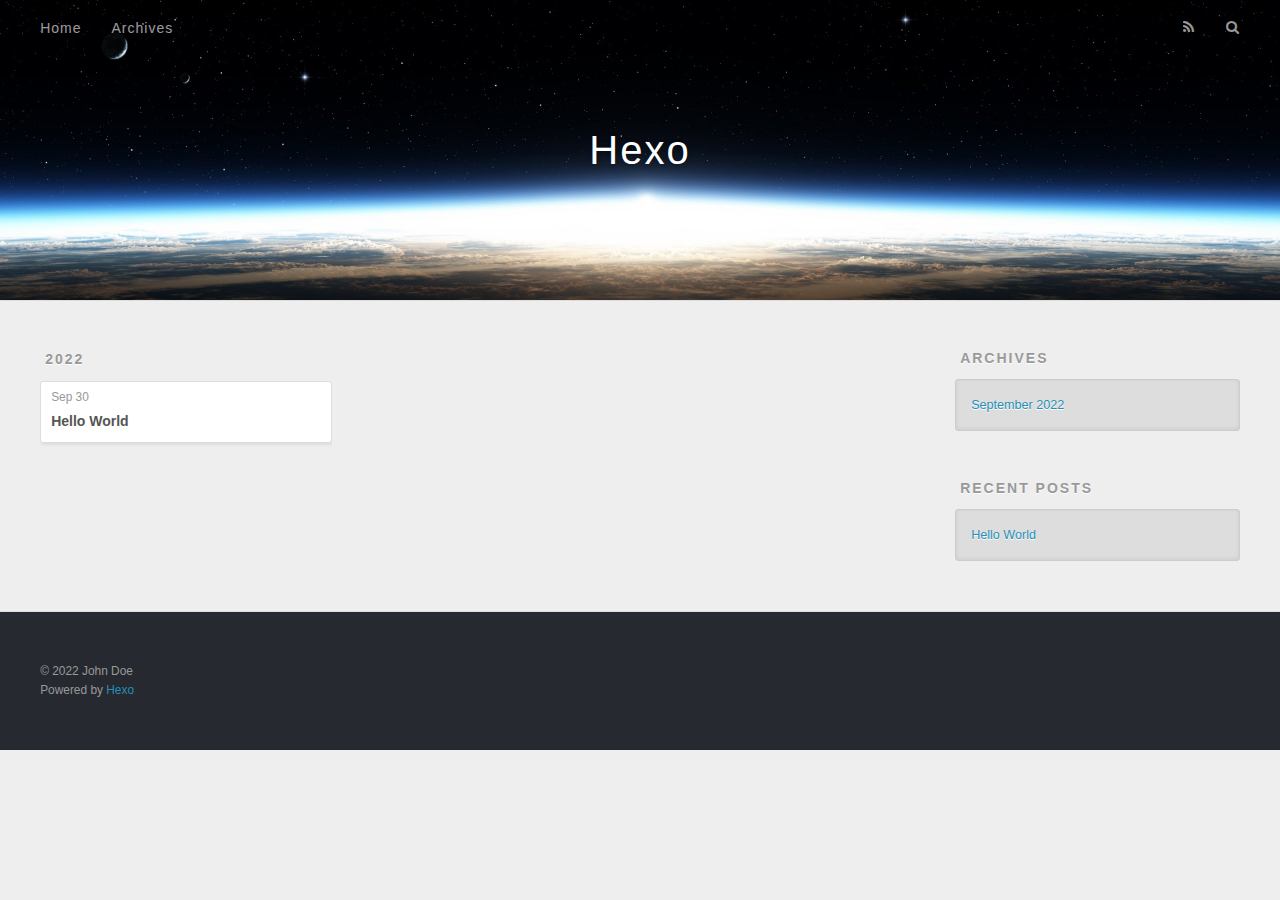
==== archives/index.html @ 2710d6b4 "Site updated: 2022-09-30 20:19:35" ====
<!DOCTYPE html>
<html>
<head>
  <meta charset="utf-8">
  

  
  <title>Archives | Hexo</title>
  <meta name="viewport" content="width=device-width, initial-scale=1, maximum-scale=1">
  <meta property="og:type" content="website">
<meta property="og:title" content="Hexo">
<meta property="og:url" content="http://example.com/archives/index.html">
<meta property="og:site_name" content="Hexo">
<meta property="og:locale" content="en_US">
<meta property="article:author" content="John Doe">
<meta name="twitter:card" content="summary">
  
    <link rel="alternate" href="/atom.xml" title="Hexo" type="application/atom+xml">
  
  
    <link rel="icon" href="/favicon.png">
  
  
    <link href="//fonts.googleapis.com/css?family=Source+Code+Pro" rel="stylesheet" type="text/css">
  
  
<link rel="stylesheet" href="/css/style.css">

<meta name="generator" content="Hexo 5.4.2"></head>

<body>
  <div id="container">
    <div id="wrap">
      <header id="header">
  <div id="banner"></div>
  <div id="header-outer" class="outer">
    <div id="header-title" class="inner">
      <h1 id="logo-wrap">
        <a href="/" id="logo">Hexo</a>
      </h1>
      
    </div>
    <div id="header-inner" class="inner">
      <nav id="main-nav">
        <a id="main-nav-toggle" class="nav-icon"></a>
        
          <a class="main-nav-link" href="/">Home</a>
        
          <a class="main-nav-link" href="/archives">Archives</a>
        
      </nav>
      <nav id="sub-nav">
        
          <a id="nav-rss-link" class="nav-icon" href="/atom.xml" title="RSS Feed"></a>
        
        <a id="nav-search-btn" class="nav-icon" title="Search"></a>
      </nav>
      <div id="search-form-wrap">
        <form action="//google.com/search" method="get" accept-charset="UTF-8" class="search-form"><input type="search" name="q" class="search-form-input" placeholder="Search"><button type="submit" class="search-form-submit">&#xF002;</button><input type="hidden" name="sitesearch" value="http://example.com"></form>
      </div>
    </div>
  </div>
</header>
      <div class="outer">
        <section id="main">
  
  
    
    
      
      
      <section class="archives-wrap">
        <div class="archive-year-wrap">
          <a href="/archives/2022" class="archive-year">2022</a>
        </div>
        <div class="archives">
    
    <article class="archive-article archive-type-post">
  <div class="archive-article-inner">
    <header class="archive-article-header">
      <a href="/2022/09/30/hello-world/" class="archive-article-date">
  <time datetime="2022-09-30T12:15:28.536Z" itemprop="datePublished">Sep 30</time>
</a>
      
  
    <h1 itemprop="name">
      <a class="archive-article-title" href="/2022/09/30/hello-world/">Hello World</a>
    </h1>
  

    </header>
  </div>
</article>
  
  
    </div></section>
  


</section>
        
          <aside id="sidebar">
  
    

  
    

  
    
  
    
  <div class="widget-wrap">
    <h3 class="widget-title">Archives</h3>
    <div class="widget">
      <ul class="archive-list"><li class="archive-list-item"><a class="archive-list-link" href="/archives/2022/09/">September 2022</a></li></ul>
    </div>
  </div>


  
    
  <div class="widget-wrap">
    <h3 class="widget-title">Recent Posts</h3>
    <div class="widget">
      <ul>
        
          <li>
            <a href="/2022/09/30/hello-world/">Hello World</a>
          </li>
        
      </ul>
    </div>
  </div>

  
</aside>
        
      </div>
      <footer id="footer">
  
  <div class="outer">
    <div id="footer-info" class="inner">
      &copy; 2022 John Doe<br>
      Powered by <a href="http://hexo.io/" target="_blank">Hexo</a>
    </div>
  </div>
</footer>
    </div>
    <nav id="mobile-nav">
  
    <a href="/" class="mobile-nav-link">Home</a>
  
    <a href="/archives" class="mobile-nav-link">Archives</a>
  
</nav>
    

<script src="//ajax.googleapis.com/ajax/libs/jquery/2.0.3/jquery.min.js"></script>


  
<link rel="stylesheet" href="/fancybox/jquery.fancybox.css">

  
<script src="/fancybox/jquery.fancybox.pack.js"></script>




<script src="/js/script.js"></script>




  </div>
</body>
</html>
---- css/style.css ----
body {
  width: 100%;
}
body:before,
body:after {
  content: "";
  display: table;
}
body:after {
  clear: both;
}
html,
body,
div,
span,
applet,
object,
iframe,
h1,
h2,
h3,
h4,
h5,
h6,
p,
blockquote,
pre,
a,
abbr,
acronym,
address,
big,
cite,
code,
del,
dfn,
em,
img,
ins,
kbd,
q,
s,
samp,
small,
strike,
strong,
sub,
sup,
tt,
var,
dl,
dt,
dd,
ol,
ul,
li,
fieldset,
form,
label,
legend,
table,
caption,
tbody,
tfoot,
thead,
tr,
th,
td {
  margin: 0;
  padding: 0;
  border: 0;
  outline: 0;
  font-weight: inherit;
  font-style: inherit;
  font-family: inherit;
  font-size: 100%;
  vertical-align: baseline;
}
body {
  line-height: 1;
  color: #000;
  background: #fff;
}
ol,
ul {
  list-style: none;
}
table {
  border-collapse: separate;
  border-spacing: 0;
  vertical-align: middle;
}
caption,
th,
td {
  text-align: left;
  font-weight: normal;
  vertical-align: middle;
}
a img {
  border: none;
}
input,
button {
  margin: 0;
  padding: 0;
}
input::-moz-focus-inner,
button::-moz-focus-inner {
  border: 0;
  padding: 0;
}
@font-face {
  font-family: FontAwesome;
  font-style: normal;
  font-weight: normal;
  src: url("fonts/fontawesome-webfont.eot?v=#4.0.3");
  src: url("fonts/fontawesome-webfont.eot?#iefix&v=#4.0.3") format("embedded-opentype"), url("fonts/fontawesome-webfont.woff?v=#4.0.3") format("woff"), url("fonts/fontawesome-webfont.ttf?v=#4.0.3") format("truetype"), url("fonts/fontawesome-webfont.svg#fontawesomeregular?v=#4.0.3") format("svg");
}
html,
body,
#container {
  height: 100%;
}
body {
  background: #eee;
  font: 14px -apple-system, BlinkMacSystemFont, "Segoe UI", "Roboto", "Oxygen", "Ubuntu", "Cantarell", "Fira Sans", "Droid Sans", "Helvetica Neue", sans-serif;
  -webkit-text-size-adjust: 100%;
}
.outer {
  max-width: 1220px;
  margin: 0 auto;
  padding: 0 20px;
}
.outer:before,
.outer:after {
  content: "";
  display: table;
}
.outer:after {
  clear: both;
}
.inner {
  display: inline;
  float: left;
  width: 98.33333333333333%;
  margin: 0 0.833333333333333%;
}
.left,
.alignleft {
  float: left;
}
.right,
.alignright {
  float: right;
}
.clear {
  clear: both;
}
#container {
  position: relative;
}
.mobile-nav-on {
  overflow: hidden;
}
#wrap {
  height: 100%;
  width: 100%;
  position: absolute;
  top: 0;
  left: 0;
  -webkit-transition: 0.2s ease-out;
  -moz-transition: 0.2s ease-out;
  -ms-transition: 0.2s ease-out;
  transition: 0.2s ease-out;
  z-index: 1;
  background: #eee;
}
.mobile-nav-on #wrap {
  left: 280px;
}
@media screen and (min-width: 768px) {
  #main {
    display: inline;
    float: left;
    width: 73.33333333333333%;
    margin: 0 0.833333333333333%;
  }
}
.article-date,
.article-category-link,
.archive-year,
.widget-title {
  text-decoration: none;
  text-transform: uppercase;
  letter-spacing: 2px;
  color: #999;
  margin-bottom: 1em;
  margin-left: 5px;
  line-height: 1em;
  text-shadow: 0 1px #fff;
  font-weight: bold;
}
.article-inner,
.archive-article-inner {
  background: #fff;
  -webkit-box-shadow: 1px 2px 3px #ddd;
  box-shadow: 1px 2px 3px #ddd;
  border: 1px solid #ddd;
  border-radius: 3px;
}
.article-entry h1,
.widget h1 {
  font-size: 2em;
}
.article-entry h2,
.widget h2 {
  font-size: 1.5em;
}
.article-entry h3,
.widget h3 {
  font-size: 1.3em;
}
.article-entry h4,
.widget h4 {
  font-size: 1.2em;
}
.article-entry h5,
.widget h5 {
  font-size: 1em;
}
.article-entry h6,
.widget h6 {
  font-size: 1em;
  color: #999;
}
.article-entry hr,
.widget hr {
  border: 1px dashed #ddd;
}
.article-entry strong,
.widget strong {
  font-weight: bold;
}
.article-entry em,
.widget em,
.article-entry cite,
.widget cite {
  font-style: italic;
}
.article-entry sup,
.widget sup,
.article-entry sub,
.widget sub {
  font-size: 0.75em;
  line-height: 0;
  position: relative;
  vertical-align: baseline;
}
.article-entry sup,
.widget sup {
  top: -0.5em;
}
.article-entry sub,
.widget sub {
  bottom: -0.2em;
}
.article-entry small,
.widget small {
  font-size: 0.85em;
}
.article-entry acronym,
.widget acronym,
.article-entry abbr,
.widget abbr {
  border-bottom: 1px dotted;
}
.article-entry ul,
.widget ul,
.article-entry ol,
.widget ol,
.article-entry dl,
.widget dl {
  margin: 0 20px;
  line-height: 1.6em;
}
.article-entry ul ul,
.widget ul ul,
.article-entry ol ul,
.widget ol ul,
.article-entry ul ol,
.widget ul ol,
.article-entry ol ol,
.widget ol ol {
  margin-top: 0;
  margin-bottom: 0;
}
.article-entry ul,
.widget ul {
  list-style: disc;
}
.article-entry ol,
.widget ol {
  list-style: decimal;
}
.article-entry dt,
.widget dt {
  font-weight: bold;
}
#header {
  height: 300px;
  position: relative;
  border-bottom: 1px solid #ddd;
}
#header:before,
#header:after {
  content: "";
  position: absolute;
  left: 0;
  right: 0;
  height: 40px;
}
#header:before {
  top: 0;
  background: -webkit-linear-gradient(rgba(0,0,0,0.2), transparent);
  background: -moz-linear-gradient(rgba(0,0,0,0.2), transparent);
  background: -ms-linear-gradient(rgba(0,0,0,0.2), transparent);
  background: linear-gradient(rgba(0,0,0,0.2), transparent);
}
#header:after {
  bottom: 0;
  background: -webkit-linear-gradient(transparent, rgba(0,0,0,0.2));
  background: -moz-linear-gradient(transparent, rgba(0,0,0,0.2));
  background: -ms-linear-gradient(transparent, rgba(0,0,0,0.2));
  background: linear-gradient(transparent, rgba(0,0,0,0.2));
}
#header-outer {
  height: 100%;
  position: relative;
}
#header-inner {
  position: relative;
  overflow: hidden;
}
#banner {
  position: absolute;
  top: 0;
  left: 0;
  width: 100%;
  height: 100%;
  background: url("images/banner.jpg") center #000;
  background-size: cover;
  z-index: -1;
}
#header-title {
  text-align: center;
  height: 40px;
  position: absolute;
  top: 50%;
  left: 0;
  margin-top: -20px;
}
#logo,
#subtitle {
  text-decoration: none;
  color: #fff;
  font-weight: 300;
  text-shadow: 0 1px 4px rgba(0,0,0,0.3);
}
#logo {
  font-size: 40px;
  line-height: 40px;
  letter-spacing: 2px;
}
#subtitle {
  font-size: 16px;
  line-height: 16px;
  letter-spacing: 1px;
}
#subtitle-wrap {
  margin-top: 16px;
}
#main-nav {
  float: left;
  margin-left: -15px;
}
.nav-icon,
.main-nav-link {
  float: left;
  color: #fff;
  opacity: 0.6;
  text-decoration: none;
  text-shadow: 0 1px rgba(0,0,0,0.2);
  -webkit-transition: opacity 0.2s;
  -moz-transition: opacity 0.2s;
  -ms-transition: opacity 0.2s;
  transition: opacity 0.2s;
  display: block;
  padding: 20px 15px;
}
.nav-icon:hover,
.main-nav-link:hover {
  opacity: 1;
}
.nav-icon {
  font-family: FontAwesome;
  text-align: center;
  font-size: 14px;
  width: 14px;
  height: 14px;
  padding: 20px 15px;
  position: relative;
  cursor: pointer;
}
.main-nav-link {
  font-weight: 300;
  letter-spacing: 1px;
}
@media screen and (max-width: 479px) {
  .main-nav-link {
    display: none;
  }
}
#main-nav-toggle {
  display: none;
}
#main-nav-toggle:before {
  content: "\f0c9";
}
@media screen and (max-width: 479px) {
  #main-nav-toggle {
    display: block;
  }
}
#sub-nav {
  float: right;
  margin-right: -15px;
}
#nav-rss-link:before {
  content: "\f09e";
}
#nav-search-btn:before {
  content: "\f002";
}
#search-form-wrap {
  position: absolute;
  top: 15px;
  width: 150px;
  height: 30px;
  right: -150px;
  opacity: 0;
  -webkit-transition: 0.2s ease-out;
  -moz-transition: 0.2s ease-out;
  -ms-transition: 0.2s ease-out;
  transition: 0.2s ease-out;
}
#search-form-wrap.on {
  opacity: 1;
  right: 0;
}
@media screen and (max-width: 479px) {
  #search-form-wrap {
    width: 100%;
    right: -100%;
  }
}
.search-form {
  position: absolute;
  top: 0;
  left: 0;
  right: 0;
  background: #fff;
  padding: 5px 15px;
  border-radius: 15px;
  -webkit-box-shadow: 0 0 10px rgba(0,0,0,0.3);
  box-shadow: 0 0 10px rgba(0,0,0,0.3);
}
.search-form-input {
  border: none;
  background: none;
  color: #555;
  width: 100%;
  font: 13px -apple-system, BlinkMacSystemFont, "Segoe UI", "Roboto", "Oxygen", "Ubuntu", "Cantarell", "Fira Sans", "Droid Sans", "Helvetica Neue", sans-serif;
  outline: none;
}
.search-form-input::-webkit-search-results-decoration,
.search-form-input::-webkit-search-cancel-button {
  -webkit-appearance: none;
}
.search-form-submit {
  position: absolute;
  top: 50%;
  right: 10px;
  margin-top: -7px;
  font: 13px FontAwesome;
  border: none;
  background: none;
  color: #bbb;
  cursor: pointer;
}
.search-form-submit:hover,
.search-form-submit:focus {
  color: #777;
}
.article {
  margin: 50px 0;
}
.article-inner {
  overflow: hidden;
}
.article-meta:before,
.article-meta:after {
  content: "";
  display: table;
}
.article-meta:after {
  clear: both;
}
.article-date {
  float: left;
}
.article-category {
  float: left;
  line-height: 1em;
  color: #ccc;
  text-shadow: 0 1px #fff;
  margin-left: 8px;
}
.article-category:before {
  content: "\2022";
}
.article-category-link {
  margin: 0 12px 1em;
}
.article-header {
  padding: 20px 20px 0;
}
.article-title {
  text-decoration: none;
  font-size: 2em;
  font-weight: bold;
  color: #555;
  line-height: 1.1em;
  -webkit-transition: color 0.2s;
  -moz-transition: color 0.2s;
  -ms-transition: color 0.2s;
  transition: color 0.2s;
}
a.article-title:hover {
  color: #258fb8;
}
.article-entry {
  color: #555;
  padding: 0 20px;
}
.article-entry:before,
.article-entry:after {
  content: "";
  display: table;
}
.article-entry:after {
  clear: both;
}
.article-entry p,
.article-entry table {
  line-height: 1.6em;
  margin: 1.6em 0;
}
.article-entry h1,
.article-entry h2,
.article-entry h3,
.article-entry h4,
.article-entry h5,
.article-entry h6 {
  font-weight: bold;
}
.article-entry h1,
.article-entry h2,
.article-entry h3,
.article-entry h4,
.article-entry h5,
.article-entry h6 {
  line-height: 1.1em;
  margin: 1.1em 0;
}
.article-entry a {
  color: #258fb8;
  text-decoration: none;
}
.article-entry a:hover {
  text-decoration: underline;
}
.article-entry ul,
.article-entry ol,
.article-entry dl {
  margin-top: 1.6em;
  margin-bottom: 1.6em;
}
.article-entry img,
.article-entry video {
  max-width: 100%;
  height: auto;
  display: block;
  margin: auto;
}
.article-entry iframe {
  border: none;
}
.article-entry table {
  width: 100%;
  border-collapse: collapse;
  border-spacing: 0;
}
.article-entry th {
  font-weight: bold;
  border-bottom: 3px solid #ddd;
  padding-bottom: 0.5em;
}
.article-entry td {
  border-bottom: 1px solid #ddd;
  padding: 10px 0;
}
.article-entry blockquote {
  font-family: Georgia, "Times New Roman", serif;
  font-size: 1.4em;
  margin: 1.6em 20px;
  text-align: center;
}
.article-entry blockquote footer {
  font-size: 14px;
  margin: 1.6em 0;
  font-family: -apple-system, BlinkMacSystemFont, "Segoe UI", "Roboto", "Oxygen", "Ubuntu", "Cantarell", "Fira Sans", "Droid Sans", "Helvetica Neue", sans-serif;
}
.article-entry blockquote footer cite:before {
  content: "—";
  padding: 0 0.5em;
}
.article-entry .pullquote {
  text-align: left;
  width: 45%;
  margin: 0;
}
.article-entry .pullquote.left {
  margin-left: 0.5em;
  margin-right: 1em;
}
.article-entry .pullquote.right {
  margin-right: 0.5em;
  margin-left: 1em;
}
.article-entry .caption {
  color: #999;
  display: block;
  font-size: 0.9em;
  margin-top: 0.5em;
  position: relative;
  text-align: center;
}
.article-entry .video-container {
  position: relative;
  padding-top: 56.25%;
  height: 0;
  overflow: hidden;
}
.article-entry .video-container iframe,
.article-entry .video-container object,
.article-entry .video-container embed {
  position: absolute;
  top: 0;
  left: 0;
  width: 100%;
  height: 100%;
  margin-top: 0;
}
.article-more-link a {
  display: inline-block;
  line-height: 1em;
  padding: 6px 15px;
  border-radius: 15px;
  background: #eee;
  color: #999;
  text-shadow: 0 1px #fff;
  text-decoration: none;
}
.article-more-link a:hover {
  background: #258fb8;
  color: #fff;
  text-decoration: none;
  text-shadow: 0 1px #1e7293;
}
.article-footer {
  font-size: 0.85em;
  line-height: 1.6em;
  border-top: 1px solid #ddd;
  padding-top: 1.6em;
  margin: 0 20px 20px;
}
.article-footer:before,
.article-footer:after {
  content: "";
  display: table;
}
.article-footer:after {
  clear: both;
}
.article-footer a {
  color: #999;
  text-decoration: none;
}
.article-footer a:hover {
  color: #555;
}
.article-tag-list-item {
  float: left;
  margin-right: 10px;
}
.article-tag-list-link:before {
  content: "#";
}
.article-comment-link {
  float: right;
}
.article-comment-link:before {
  content: "\f075";
  font-family: FontAwesome;
  padding-right: 8px;
}
.article-share-link {
  cursor: pointer;
  float: right;
  margin-left: 20px;
}
.article-share-link:before {
  content: "\f064";
  font-family: FontAwesome;
  padding-right: 6px;
}
#article-nav {
  position: relative;
}
#article-nav:before,
#article-nav:after {
  content: "";
  display: table;
}
#article-nav:after {
  clear: both;
}
@media screen and (min-width: 768px) {
  #article-nav {
    margin: 50px 0;
  }
  #article-nav:before {
    width: 8px;
    height: 8px;
    position: absolute;
    top: 50%;
    left: 50%;
    margin-top: -4px;
    margin-left: -4px;
    content: "";
    border-radius: 50%;
    background: #ddd;
    -webkit-box-shadow: 0 1px 2px #fff;
    box-shadow: 0 1px 2px #fff;
  }
}
.article-nav-link-wrap {
  text-decoration: none;
  text-shadow: 0 1px #fff;
  color: #999;
  -webkit-box-sizing: border-box;
  -moz-box-sizing: border-box;
  box-sizing: border-box;
  margin-top: 50px;
  text-align: center;
  display: block;
}
.article-nav-link-wrap:hover {
  color: #555;
}
@media screen and (min-width: 768px) {
  .article-nav-link-wrap {
    width: 50%;
    margin-top: 0;
  }
}
@media screen and (min-width: 768px) {
  #article-nav-newer {
    float: left;
    text-align: right;
    padding-right: 20px;
  }
}
@media screen and (min-width: 768px) {
  #article-nav-older {
    float: right;
    text-align: left;
    padding-left: 20px;
  }
}
.article-nav-caption {
  text-transform: uppercase;
  letter-spacing: 2px;
  color: #ddd;
  line-height: 1em;
  font-weight: bold;
}
#article-nav-newer .article-nav-caption {
  margin-right: -2px;
}
.article-nav-title {
  font-size: 0.85em;
  line-height: 1.6em;
  margin-top: 0.5em;
}
.article-share-box {
  position: absolute;
  display: none;
  background: #fff;
  -webkit-box-shadow: 1px 2px 10px rgba(0,0,0,0.2);
  box-shadow: 1px 2px 10px rgba(0,0,0,0.2);
  border-radius: 3px;
  margin-left: -145px;
  overflow: hidden;
  z-index: 1;
}
.article-share-box.on {
  display: block;
}
.article-share-input {
  width: 100%;
  background: none;
  -webkit-box-sizing: border-box;
  -moz-box-sizing: border-box;
  box-sizing: border-box;
  font: 14px -apple-system, BlinkMacSystemFont, "Segoe UI", "Roboto", "Oxygen", "Ubuntu", "Cantarell", "Fira Sans", "Droid Sans", "Helvetica Neue", sans-serif;
  padding: 0 15px;
  color: #555;
  outline: none;
  border: 1px solid #ddd;
  border-radius: 3px 3px 0 0;
  height: 36px;
  line-height: 36px;
}
.article-share-links {
  background: #eee;
}
.article-share-links:before,
.article-share-links:after {
  content: "";
  display: table;
}
.article-share-links:after {
  clear: both;
}
.article-share-twitter,
.article-share-facebook,
.article-share-pinterest,
.article-share-google {
  width: 50px;
  height: 36px;
  display: block;
  float: left;
  position: relative;
  color: #999;
  text-shadow: 0 1px #fff;
}
.article-share-twitter:before,
.article-share-facebook:before,
.article-share-pinterest:before,
.article-share-google:before {
  font-size: 20px;
  font-family: FontAwesome;
  width: 20px;
  height: 20px;
  position: absolute;
  top: 50%;
  left: 50%;
  margin-top: -10px;
  margin-left: -10px;
  text-align: center;
}
.article-share-twitter:hover,
.article-share-facebook:hover,
.article-share-pinterest:hover,
.article-share-google:hover {
  color: #fff;
}
.article-share-twitter:before {
  content: "\f099";
}
.article-share-twitter:hover {
  background: #00aced;
  text-shadow: 0 1px #008abe;
}
.article-share-facebook:before {
  content: "\f09a";
}
.article-share-facebook:hover {
  background: #3b5998;
  text-shadow: 0 1px #2f477a;
}
.article-share-pinterest:before {
  content: "\f0d2";
}
.article-share-pinterest:hover {
  background: #cb2027;
  text-shadow: 0 1px #a21a1f;
}
.article-share-google:before {
  content: "\f0d5";
}
.article-share-google:hover {
  background: #dd4b39;
  text-shadow: 0 1px #be3221;
}
.article-gallery {
  background: #000;
  position: relative;
}
.article-gallery-photos {
  position: relative;
  overflow: hidden;
}
.article-gallery-img {
  display: none;
  max-width: 100%;
}
.article-gallery-img:first-child {
  display: block;
}
.article-gallery-img.loaded {
  position: absolute;
  display: block;
}
.article-gallery-img img {
  display: block;
  max-width: 100%;
  margin: 0 auto;
}
#comments {
  background: #fff;
  -webkit-box-shadow: 1px 2px 3px #ddd;
  box-shadow: 1px 2px 3px #ddd;
  padding: 20px;
  border: 1px solid #ddd;
  border-radius: 3px;
  margin: 50px 0;
}
#comments a {
  color: #258fb8;
}
.archives-wrap {
  margin: 50px 0;
}
.archives:before,
.archives:after {
  content: "";
  display: table;
}
.archives:after {
  clear: both;
}
.archive-year-wrap {
  margin-bottom: 1em;
}
.archives {
  -webkit-column-gap: 10px;
  -moz-column-gap: 10px;
  column-gap: 10px;
}
@media screen and (min-width: 480px) and (max-width: 767px) {
  .archives {
    -webkit-column-count: 2;
    -moz-column-count: 2;
    column-count: 2;
  }
}
@media screen and (min-width: 768px) {
  .archives {
    -webkit-column-count: 3;
    -moz-column-count: 3;
    column-count: 3;
  }
}
.archive-article {
  -webkit-column-break-inside: avoid;
  page-break-inside: avoid;
  overflow: hidden;
  break-inside: avoid-column;
}
.archive-article-inner {
  padding: 10px;
  margin-bottom: 15px;
}
.archive-article-title {
  text-decoration: none;
  font-weight: bold;
  color: #555;
  -webkit-transition: color 0.2s;
  -moz-transition: color 0.2s;
  -ms-transition: color 0.2s;
  transition: color 0.2s;
  line-height: 1.6em;
}
.archive-article-title:hover {
  color: #258fb8;
}
.archive-article-footer {
  margin-top: 1em;
}
.archive-article-date {
  color: #999;
  text-decoration: none;
  font-size: 0.85em;
  line-height: 1em;
  margin-bottom: 0.5em;
  display: block;
}
#page-nav {
  margin: 50px auto;
  background: #fff;
  -webkit-box-shadow: 1px 2px 3px #ddd;
  box-shadow: 1px 2px 3px #ddd;
  border: 1px solid #ddd;
  border-radius: 3px;
  text-align: center;
  color: #999;
  overflow: hidden;
}
#page-nav:before,
#page-nav:after {
  content: "";
  display: table;
}
#page-nav:after {
  clear: both;
}
#page-nav a,
#page-nav span {
  padding: 10px 20px;
  line-height: 1;
  height: 2ex;
}
#page-nav a {
  color: #999;
  text-decoration: none;
}
#page-nav a:hover {
  background: #999;
  color: #fff;
}
#page-nav .prev {
  float: left;
}
#page-nav .next {
  float: right;
}
#page-nav .page-number {
  display: inline-block;
}
@media screen and (max-width: 479px) {
  #page-nav .page-number {
    display: none;
  }
}
#page-nav .current {
  color: #555;
  font-weight: bold;
}
#page-nav .space {
  color: #ddd;
}
#footer {
  background: #262a30;
  padding: 50px 0;
  border-top: 1px solid #ddd;
  color: #999;
}
#footer a {
  color: #258fb8;
  text-decoration: none;
}
#footer a:hover {
  text-decoration: underline;
}
#footer-info {
  line-height: 1.6em;
  font-size: 0.85em;
}
.article-entry pre,
.article-entry .highlight {
  background: #2d2d2d;
  margin: 0 -20px;
  padding: 15px 20px;
  border-style: solid;
  border-color: #ddd;
  border-width: 1px 0;
  overflow: auto;
  color: #ccc;
  line-height: 22.400000000000002px;
}
.article-entry .highlight .gutter pre,
.article-entry .gist .gist-file .gist-data .line-numbers {
  color: #666;
  font-size: 0.85em;
}
.article-entry pre,
.article-entry code {
  font-family: "Source Code Pro", Consolas, Monaco, Menlo, Consolas, monospace;
}
.article-entry code {
  background: #eee;
  text-shadow: 0 1px #fff;
  padding: 0 0.3em;
}
.article-entry pre code {
  background: none;
  text-shadow: none;
  padding: 0;
}
.article-entry .highlight pre {
  border: none;
  margin: 0;
  padding: 0;
}
.article-entry .highlight table {
  margin: 0;
  width: auto;
}
.article-entry .highlight td {
  border: none;
  padding: 0;
}
.article-entry .highlight figcaption {
  font-size: 0.85em;
  color: #999;
  line-height: 1em;
  margin-bottom: 1em;
}
.article-entry .highlight figcaption:before,
.article-entry .highlight figcaption:after {
  content: "";
  display: table;
}
.article-entry .highlight figcaption:after {
  clear: both;
}
.article-entry .highlight figcaption a {
  float: right;
}
.article-entry .highlight .gutter pre {
  text-align: right;
  padding-right: 20px;
}
.article-entry .highlight .line {
  height: 22.400000000000002px;
}
.article-entry .highlight .line.marked {
  background: #515151;
}
.article-entry .gist {
  margin: 0 -20px;
  border-style: solid;
  border-color: #ddd;
  border-width: 1px 0;
  background: #2d2d2d;
  padding: 15px 20px 15px 0;
}
.article-entry .gist .gist-file {
  border: none;
  font-family: "Source Code Pro", Consolas, Monaco, Menlo, Consolas, monospace;
  margin: 0;
}
.article-entry .gist .gist-file .gist-data {
  background: none;
  border: none;
}
.article-entry .gist .gist-file .gist-data .line-numbers {
  background: none;
  border: none;
  padding: 0 20px 0 0;
}
.article-entry .gist .gist-file .gist-data .line-data {
  padding: 0 !important;
}
.article-entry .gist .gist-file .highlight {
  margin: 0;
  padding: 0;
  border: none;
}
.article-entry .gist .gist-file .gist-meta {
  background: #2d2d2d;
  color: #999;
  font: 0.85em -apple-system, BlinkMacSystemFont, "Segoe UI", "Roboto", "Oxygen", "Ubuntu", "Cantarell", "Fira Sans", "Droid Sans", "Helvetica Neue", sans-serif;
  text-shadow: 0 0;
  padding: 0;
  margin-top: 1em;
  margin-left: 20px;
}
.article-entry .gist .gist-file .gist-meta a {
  color: #258fb8;
  font-weight: normal;
}
.article-entry .gist .gist-file .gist-meta a:hover {
  text-decoration: underline;
}
pre .comment,
pre .title {
  color: #999;
}
pre .variable,
pre .attribute,
pre .tag,
pre .regexp,
pre .ruby .constant,
pre .xml .tag .title,
pre .xml .pi,
pre .xml .doctype,
pre .html .doctype,
pre .css .id,
pre .css .class,
pre .css .pseudo {
  color: #f2777a;
}
pre .number,
pre .preprocessor,
pre .built_in,
pre .literal,
pre .params,
pre .constant {
  color: #f99157;
}
pre .class,
pre .ruby .class .title,
pre .css .rules .attribute {
  color: #9c9;
}
pre .string,
pre .value,
pre .inheritance,
pre .header,
pre .ruby .symbol,
pre .xml .cdata {
  color: #9c9;
}
pre .css .hexcolor {
  color: #6cc;
}
pre .function,
pre .python .decorator,
pre .python .title,
pre .ruby .function .title,
pre .ruby .title .keyword,
pre .perl .sub,
pre .javascript .title,
pre .coffeescript .title {
  color: #69c;
}
pre .keyword,
pre .javascript .function {
  color: #c9c;
}
@media screen and (max-width: 479px) {
  #mobile-nav {
    position: absolute;
    top: 0;
    left: 0;
    width: 280px;
    height: 100%;
    background: #191919;
    border-right: 1px solid #fff;
  }
}
@media screen and (max-width: 479px) {
  .mobile-nav-link {
    display: block;
    color: #999;
    text-decoration: none;
    padding: 15px 20px;
    font-weight: bold;
  }
  .mobile-nav-link:hover {
    color: #fff;
  }
}
@media screen and (min-width: 768px) {
  #sidebar {
    display: inline;
    float: left;
    width: 23.333333333333332%;
    margin: 0 0.833333333333333%;
  }
}
.widget-wrap {
  margin: 50px 0;
}
.widget {
  color: #777;
  text-shadow: 0 1px #fff;
  background: #ddd;
  -webkit-box-shadow: 0 -1px 4px #ccc inset;
  box-shadow: 0 -1px 4px #ccc inset;
  border: 1px solid #ccc;
  padding: 15px;
  border-radius: 3px;
}
.widget a {
  color: #258fb8;
  text-decoration: none;
}
.widget a:hover {
  text-decoration: underline;
}
.widget ul ul,
.widget ol ul,
.widget dl ul,
.widget ul ol,
.widget ol ol,
.widget dl ol,
.widget ul dl,
.widget ol dl,
.widget dl dl {
  margin-left: 15px;
  list-style: disc;
}
.widget {
  line-height: 1.6em;
  word-wrap: break-word;
  font-size: 0.9em;
}
.widget ul,
.widget ol {
  list-style: none;
  margin: 0;
}
.widget ul ul,
.widget ol ul,
.widget ul ol,
.widget ol ol {
  margin: 0 20px;
}
.widget ul ul,
.widget ol ul {
  list-style: disc;
}
.widget ul ol,
.widget ol ol {
  list-style: decimal;
}
.category-list-count,
.tag-list-count,
.archive-list-count {
  padding-left: 5px;
  color: #999;
  font-size: 0.85em;
}
.category-list-count:before,
.tag-list-count:before,
.archive-list-count:before {
  content: "(";
}
.category-list-count:after,
.tag-list-count:after,
.archive-list-count:after {
  content: ")";
}
.tagcloud a {
  margin-right: 5px;
  display: inline-block;
}
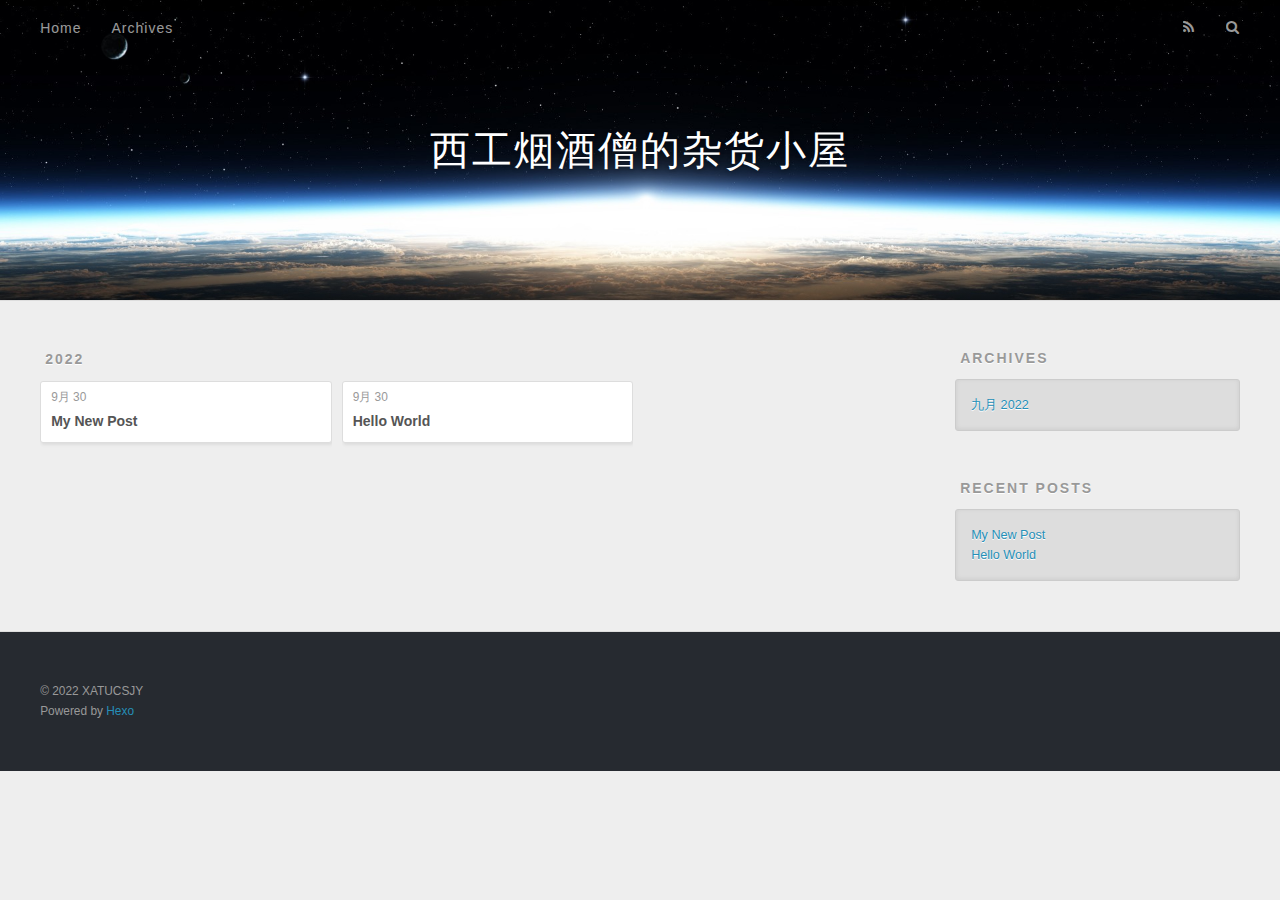
==== commit b11957d5: "Site updated: 2022-09-30 20:38:49" ====
--- a/archives/index.html
+++ b/archives/index.html
@@ -5,17 +5,17 @@
   
 
   
-  <title>Archives | Hexo</title>
+  <title>Archives | 西工烟酒僧的杂货小屋</title>
   <meta name="viewport" content="width=device-width, initial-scale=1, maximum-scale=1">
   <meta property="og:type" content="website">
-<meta property="og:title" content="Hexo">
+<meta property="og:title" content="西工烟酒僧的杂货小屋">
 <meta property="og:url" content="http://example.com/archives/index.html">
-<meta property="og:site_name" content="Hexo">
-<meta property="og:locale" content="en_US">
-<meta property="article:author" content="John Doe">
+<meta property="og:site_name" content="西工烟酒僧的杂货小屋">
+<meta property="og:locale" content="zh_CN">
+<meta property="article:author" content="XATUCSJY">
 <meta name="twitter:card" content="summary">
   
-    <link rel="alternate" href="/atom.xml" title="Hexo" type="application/atom+xml">
+    <link rel="alternate" href="/atom.xml" title="西工烟酒僧的杂货小屋" type="application/atom+xml">
   
   
     <link rel="icon" href="/favicon.png">
@@ -36,7 +36,7 @@
   <div id="header-outer" class="outer">
     <div id="header-title" class="inner">
       <h1 id="logo-wrap">
-        <a href="/" id="logo">Hexo</a>
+        <a href="/" id="logo">西工烟酒僧的杂货小屋</a>
       </h1>
       
     </div>
@@ -78,8 +78,27 @@
     <article class="archive-article archive-type-post">
   <div class="archive-article-inner">
     <header class="archive-article-header">
+      <a href="/2022/09/30/My-New-Post/" class="archive-article-date">
+  <time datetime="2022-09-30T12:38:04.000Z" itemprop="datePublished">9月 30</time>
+</a>
+      
+  
+    <h1 itemprop="name">
+      <a class="archive-article-title" href="/2022/09/30/My-New-Post/">My New Post</a>
+    </h1>
+  
+
+    </header>
+  </div>
+</article>
+  
+    
+    
+    <article class="archive-article archive-type-post">
+  <div class="archive-article-inner">
+    <header class="archive-article-header">
       <a href="/2022/09/30/hello-world/" class="archive-article-date">
-  <time datetime="2022-09-30T12:15:28.536Z" itemprop="datePublished">Sep 30</time>
+  <time datetime="2022-09-30T12:15:28.536Z" itemprop="datePublished">9月 30</time>
 </a>
       
   
@@ -113,7 +132,7 @@
   <div class="widget-wrap">
     <h3 class="widget-title">Archives</h3>
     <div class="widget">
-      <ul class="archive-list"><li class="archive-list-item"><a class="archive-list-link" href="/archives/2022/09/">September 2022</a></li></ul>
+      <ul class="archive-list"><li class="archive-list-item"><a class="archive-list-link" href="/archives/2022/09/">九月 2022</a></li></ul>
     </div>
   </div>
 
@@ -126,6 +145,10 @@
       <ul>
         
           <li>
+            <a href="/2022/09/30/My-New-Post/">My New Post</a>
+          </li>
+        
+          <li>
             <a href="/2022/09/30/hello-world/">Hello World</a>
           </li>
         
@@ -141,7 +164,7 @@
   
   <div class="outer">
     <div id="footer-info" class="inner">
-      &copy; 2022 John Doe<br>
+      &copy; 2022 XATUCSJY<br>
       Powered by <a href="http://hexo.io/" target="_blank">Hexo</a>
     </div>
   </div>
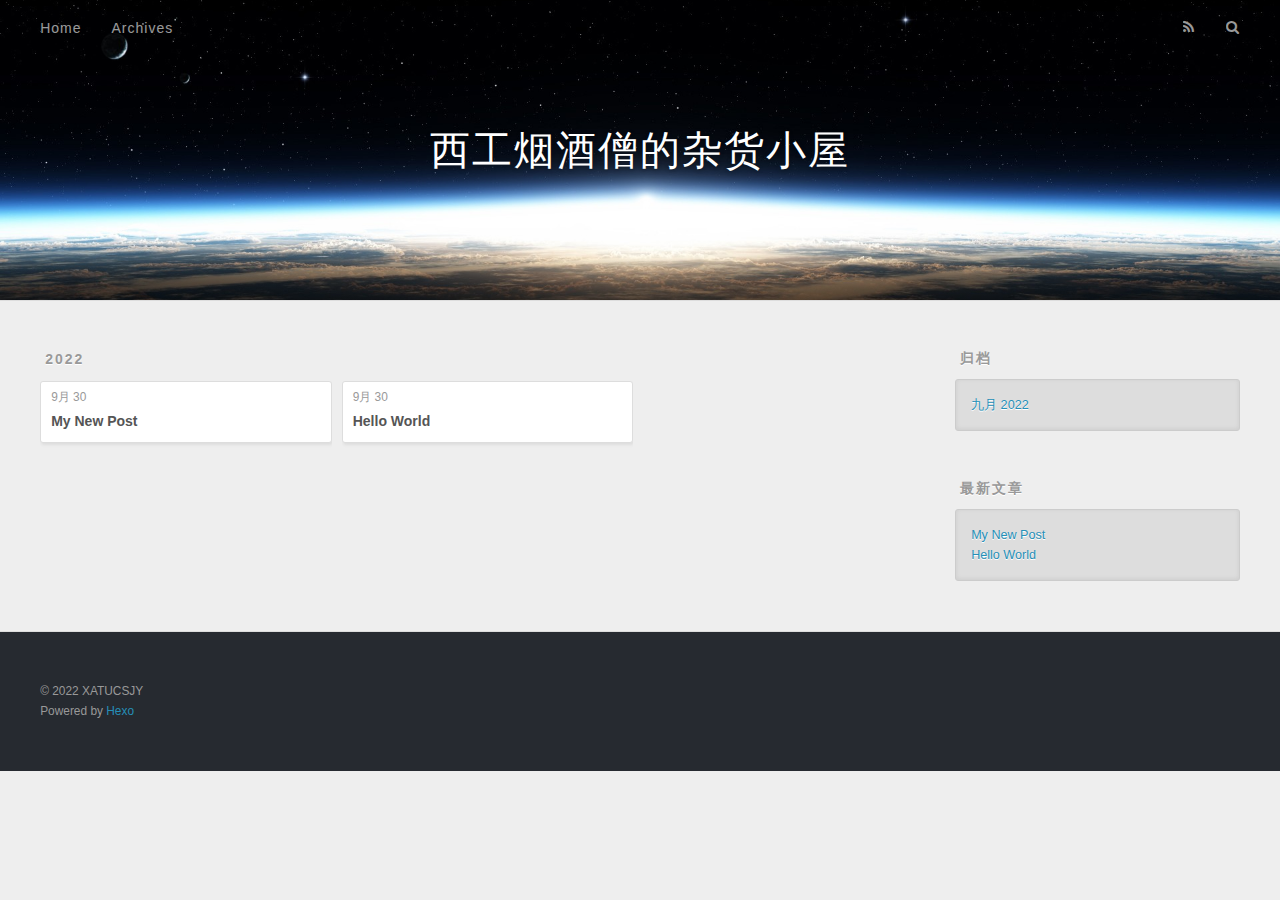
==== commit 63973765: "Site updated: 2022-09-30 20:58:29" ====
--- a/archives/index.html
+++ b/archives/index.html
@@ -5,7 +5,7 @@
   
 
   
-  <title>Archives | 西工烟酒僧的杂货小屋</title>
+  <title>归档 | 西工烟酒僧的杂货小屋</title>
   <meta name="viewport" content="width=device-width, initial-scale=1, maximum-scale=1">
   <meta property="og:type" content="website">
 <meta property="og:title" content="西工烟酒僧的杂货小屋">
@@ -53,7 +53,7 @@
         
           <a id="nav-rss-link" class="nav-icon" href="/atom.xml" title="RSS Feed"></a>
         
-        <a id="nav-search-btn" class="nav-icon" title="Search"></a>
+        <a id="nav-search-btn" class="nav-icon" title="搜索"></a>
       </nav>
       <div id="search-form-wrap">
         <form action="//google.com/search" method="get" accept-charset="UTF-8" class="search-form"><input type="search" name="q" class="search-form-input" placeholder="Search"><button type="submit" class="search-form-submit">&#xF002;</button><input type="hidden" name="sitesearch" value="http://example.com"></form>
@@ -130,7 +130,7 @@
   
     
   <div class="widget-wrap">
-    <h3 class="widget-title">Archives</h3>
+    <h3 class="widget-title">归档</h3>
     <div class="widget">
       <ul class="archive-list"><li class="archive-list-item"><a class="archive-list-link" href="/archives/2022/09/">九月 2022</a></li></ul>
     </div>
@@ -140,7 +140,7 @@
   
     
   <div class="widget-wrap">
-    <h3 class="widget-title">Recent Posts</h3>
+    <h3 class="widget-title">最新文章</h3>
     <div class="widget">
       <ul>
         
